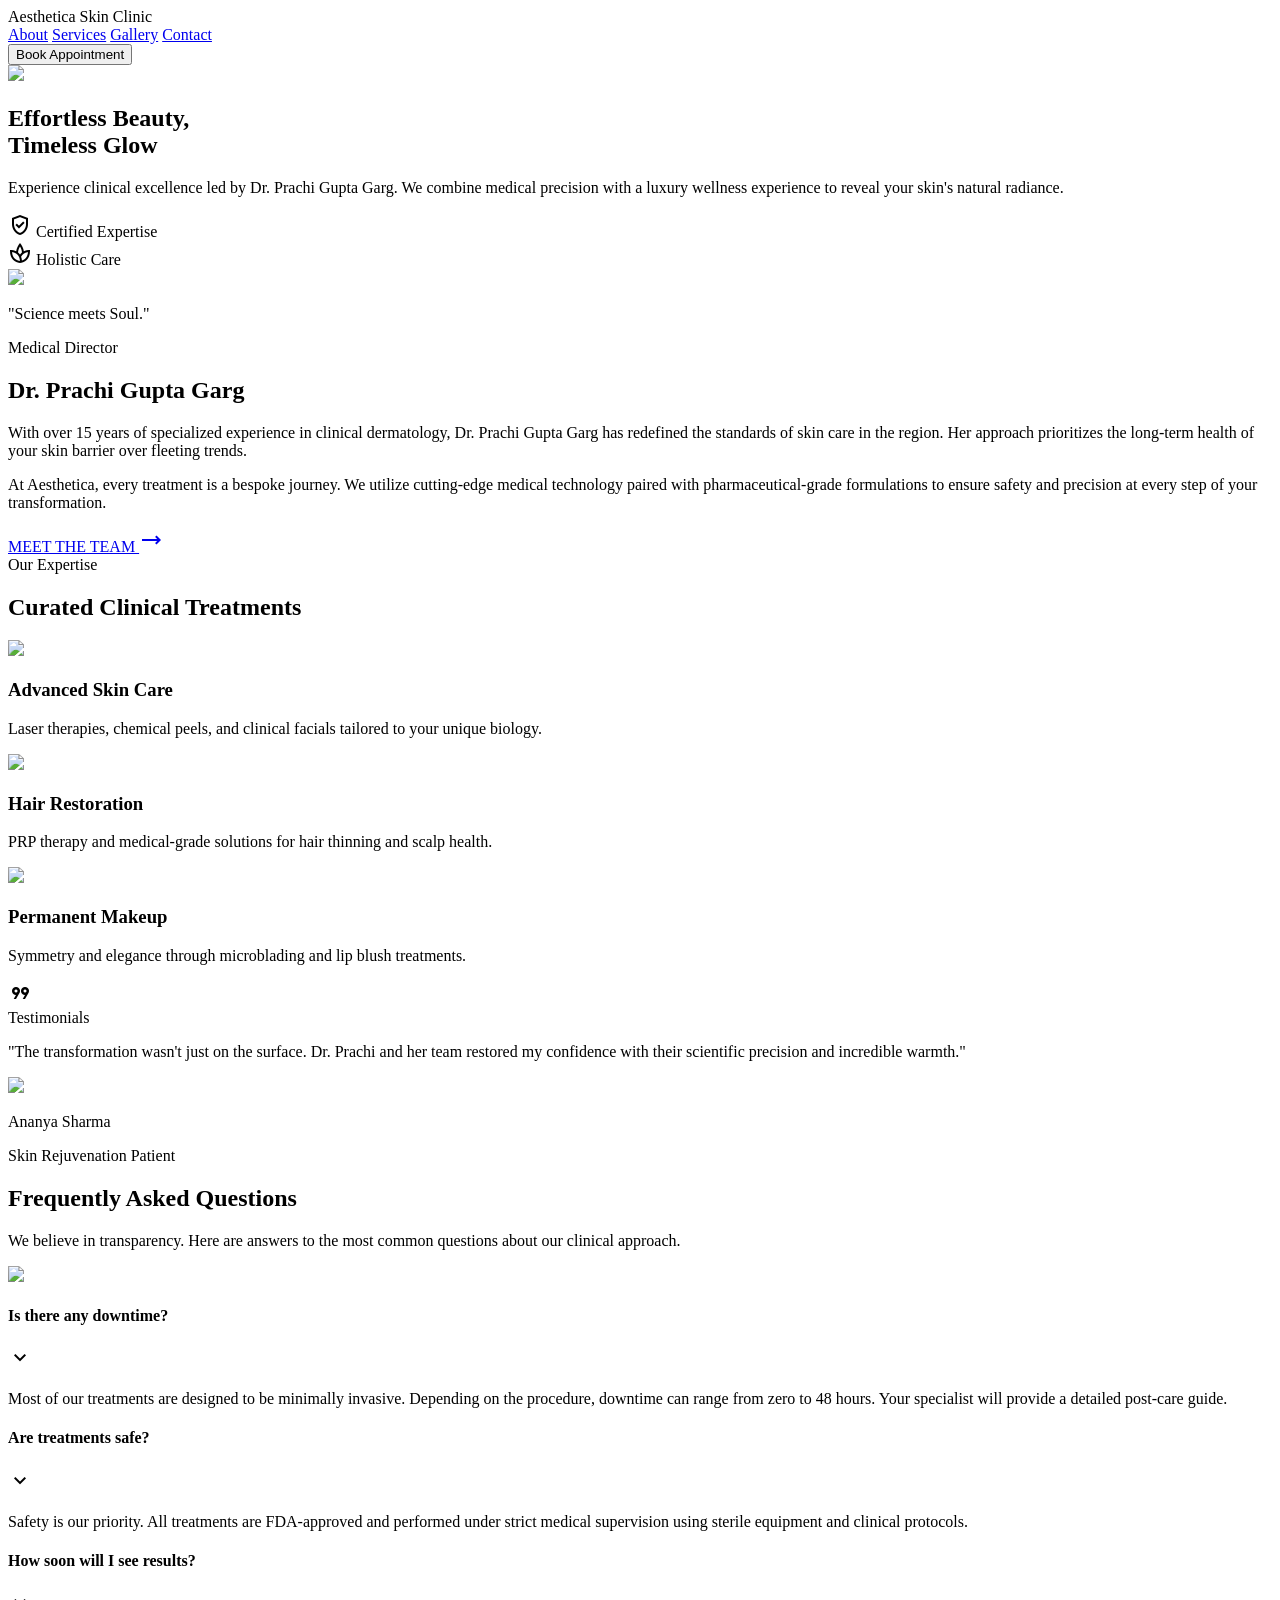
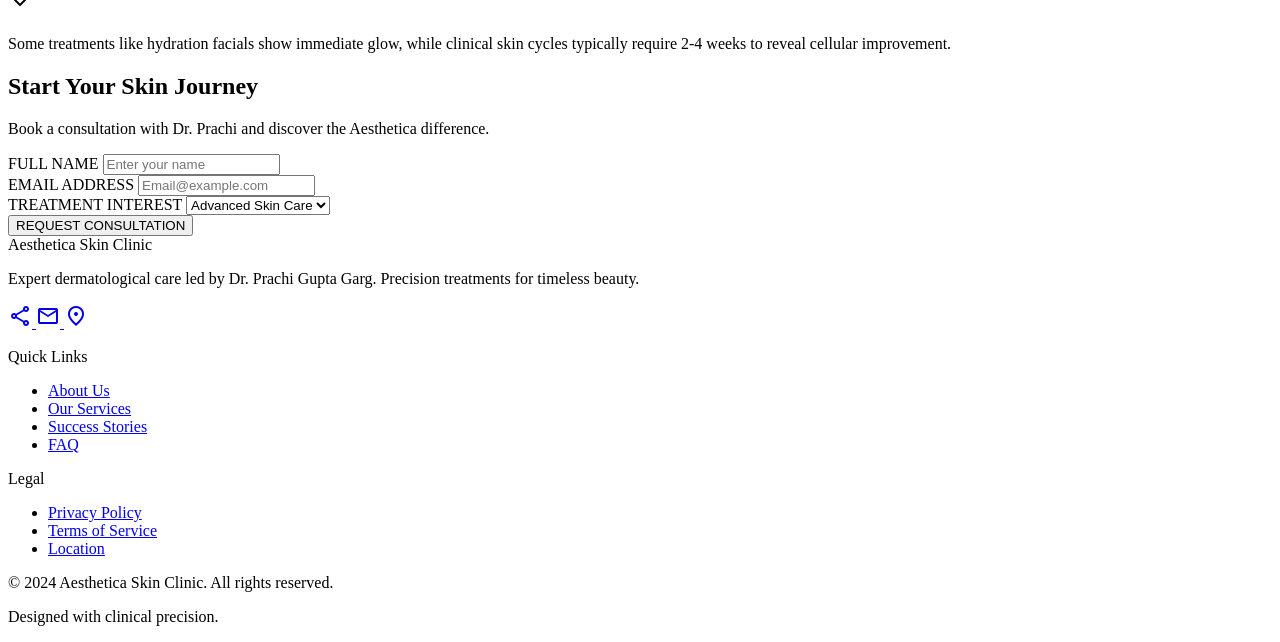
==== index.html @ 9235e524 "Create index.html" ====
<!DOCTYPE html>

<html class="scroll-smooth" lang="en"><head>
<meta charset="utf-8"/>
<meta content="width=device-width, initial-scale=1.0" name="viewport"/>
<title>Aesthetica Skin Clinic | Effortless Beauty, Timeless Glow</title>
<script src="https://cdn.tailwindcss.com?plugins=forms,container-queries"></script>
<link href="https://fonts.googleapis.com/css2?family=Libre+Caslon+Text:wght@400;700&amp;family=Manrope:wght@400;600;800&amp;family=Material+Symbols+Outlined:wght,FILL@100..700,0..1&amp;display=swap" rel="stylesheet"/>
<link href="https://fonts.googleapis.com/css2?family=Material+Symbols+Outlined:wght,FILL@100..700,0..1&amp;display=swap" rel="stylesheet"/>
<link href="https://fonts.googleapis.com/css2?family=Libre+Caslon+Text:wght@100..900&amp;family=Manrope:wght@100..900&amp;display=swap" rel="stylesheet"/>
<style>
        .material-symbols-outlined {
            font-variation-settings: 'FILL' 0, 'wght' 400, 'GRAD' 0, 'opsz' 24;
        }
        .glass-nav {
            backdrop-filter: blur(20px);
            -webkit-backdrop-filter: blur(20px);
        }
        .asymmetric-shape {
            clip-path: polygon(0 0, 100% 0, 100% 85%, 0% 100%);
        }
        .reveal-on-scroll {
            opacity: 0;
            transform: translateY(30px);
            transition: all 0.8s cubic-bezier(0.22, 1, 0.36, 1);
        }
        .reveal-on-scroll.active {
            opacity: 1;
            transform: translateY(0);
        }
    </style>
<script id="tailwind-config">
        tailwind.config = {
            darkMode: "class",
            theme: {
                extend: {
                    "colors": {
                        "error": "#ba1a1a",
                        "secondary-container": "#fed65b",
                        "on-tertiary-fixed-variant": "#41484c",
                        "inverse-primary": "#b5c8df",
                        "on-primary-fixed-variant": "#36485b",
                        "surface-dim": "#d8dadc",
                        "tertiary-fixed": "#dce3e8",
                        "outline-variant": "#c4c6cd",
                        "surface-container-low": "#f2f4f6",
                        "on-tertiary-container": "#a0a7ac",
                        "outline": "#74777d",
                        "on-secondary-fixed": "#241a00",
                        "on-primary-fixed": "#091d2e",
                        "on-surface": "#191c1e",
                        "on-primary-container": "#96a9be",
                        "on-surface-variant": "#43474c",
                        "surface-tint": "#4e6073",
                        "on-tertiary": "#ffffff",
                        "error-container": "#ffdad6",
                        "on-secondary": "#ffffff",
                        "background": "#f7f9fb",
                        "primary-fixed": "#d1e4fb",
                        "secondary": "#735c00",
                        "on-secondary-container": "#745c00",
                        "on-secondary-fixed-variant": "#574500",
                        "on-background": "#191c1e",
                        "on-primary": "#ffffff",
                        "on-error": "#ffffff",
                        "surface-container": "#eceef0",
                        "surface": "#f7f9fb",
                        "on-error-container": "#93000a",
                        "surface-bright": "#f7f9fb",
                        "tertiary": "#20272b",
                        "primary-container": "#2c3e50",
                        "tertiary-fixed-dim": "#c0c7cc",
                        "primary-fixed-dim": "#b5c8df",
                        "inverse-on-surface": "#eff1f3",
                        "tertiary-container": "#363d41",
                        "primary": "#162839",
                        "surface-container-high": "#e6e8ea",
                        "secondary-fixed": "#ffe088",
                        "on-tertiary-fixed": "#161d20",
                        "surface-container-lowest": "#ffffff",
                        "surface-variant": "#e0e3e5",
                        "inverse-surface": "#2d3133",
                        "secondary-fixed-dim": "#e9c349",
                        "surface-container-highest": "#e0e3e5"
                    },
                    "borderRadius": {
                        "DEFAULT": "0.125rem",
                        "lg": "0.25rem",
                        "xl": "0.5rem",
                        "full": "0.75rem"
                    },
                    "spacing": {
                        "gutter": "32px",
                        "container-max": "1280px",
                        "margin-desktop": "80px",
                        "section-gap": "120px",
                        "margin-mobile": "24px"
                    },
                    "fontFamily": {
                        "headline-md": ["Libre Caslon Text"],
                        "headline-lg-mobile": ["Libre Caslon Text"],
                        "headline-lg": ["Libre Caslon Text"],
                        "display-lg": ["Libre Caslon Text"],
                        "body-lg": ["Manrope"],
                        "label-md": ["Manrope"],
                        "body-md": ["Manrope"]
                    },
                    "fontSize": {
                        "headline-md": ["28px", {"lineHeight": "1.3", "fontWeight": "400"}],
                        "headline-lg-mobile": ["32px", {"lineHeight": "1.2", "fontWeight": "400"}],
                        "headline-lg": ["40px", {"lineHeight": "1.2", "fontWeight": "400"}],
                        "display-lg": ["56px", {"lineHeight": "1.1", "letterSpacing": "-0.02em", "fontWeight": "400"}],
                        "body-lg": ["18px", {"lineHeight": "1.6", "fontWeight": "400"}],
                        "label-md": ["14px", {"lineHeight": "1.2", "letterSpacing": "0.05em", "fontWeight": "600"}],
                        "body-md": ["16px", {"lineHeight": "1.6", "fontWeight": "400"}]
                    }
                }
            }
        }
    </script>
</head>
<body class="bg-surface text-on-surface font-body-md selection:bg-secondary-fixed selection:text-on-secondary-fixed">
<!-- TopNavBar -->
<nav class="fixed top-0 left-0 w-full z-50 flex justify-between items-center px-margin-mobile md:px-margin-desktop py-6 max-w-container-max mx-auto bg-surface/80 backdrop-blur-md shadow-sm transition-all duration-300">
<div class="font-headline-md text-headline-md text-primary tracking-tight">Aesthetica Skin Clinic</div>
<div class="hidden md:flex items-center space-x-8">
<a class="font-label-md text-label-md text-on-surface-variant hover:text-secondary transition-colors duration-300" href="#about">About</a>
<a class="font-label-md text-label-md text-on-surface-variant hover:text-secondary transition-colors duration-300" href="#services">Services</a>
<a class="font-label-md text-label-md text-on-surface-variant hover:text-secondary transition-colors duration-300" href="#gallery">Gallery</a>
<a class="font-label-md text-label-md text-on-surface-variant hover:text-secondary transition-colors duration-300" href="#contact">Contact</a>
</div>
<button class="bg-primary text-on-primary font-label-md text-label-md px-8 py-3 rounded-DEFAULT hover:bg-primary-container transition-all duration-300 transform active:scale-95">
            Book Appointment
        </button>
</nav>
<main class="pt-24">
<!-- Hero Section -->
<section class="relative h-[921px] min-h-[600px] flex items-center overflow-hidden px-margin-mobile md:px-margin-desktop">
<div class="absolute inset-0 z-0">
<img class="w-full h-full object-cover" data-alt="A serene, high-end medical spa treatment room with soft cinematic lighting illuminating a patient receiving a luxurious facial treatment. The atmosphere is clinical yet deeply relaxing, with a palette of soft whites, muted slates, and warm golden undertones. Fine textures of luxury linens and state-of-the-art dermatological equipment are visible in the soft-focus background." src="https://lh3.googleusercontent.com/aida-public/[base64]"/>
<div class="absolute inset-0 bg-gradient-to-r from-surface/60 to-transparent"></div>
</div>
<div class="relative z-10 max-w-3xl">
<h1 class="font-display-lg text-display-lg text-primary mb-6 reveal-on-scroll">
                    Effortless Beauty,<br/>Timeless Glow
                </h1>
<p class="font-body-lg text-body-lg text-on-surface-variant mb-10 max-w-xl reveal-on-scroll" style="transition-delay: 200ms;">
                    Experience clinical excellence led by Dr. Prachi Gupta Garg. We combine medical precision with a luxury wellness experience to reveal your skin's natural radiance.
                </p>
<div class="flex flex-wrap gap-6 reveal-on-scroll" style="transition-delay: 400ms;">
<div class="flex items-center gap-3">
<span class="material-symbols-outlined text-secondary">verified_user</span>
<span class="font-label-md text-label-md text-primary">Certified Expertise</span>
</div>
<div class="flex items-center gap-3">
<span class="material-symbols-outlined text-secondary">spa</span>
<span class="font-label-md text-label-md text-primary">Holistic Care</span>
</div>
</div>
</div>
</section>
<!-- Intro Section: Dr. Prachi -->
<section class="py-section-gap px-margin-mobile md:px-margin-desktop bg-surface-container-lowest" id="about">
<div class="grid grid-cols-1 md:grid-cols-12 gap-12 items-center">
<div class="md:col-span-5 relative reveal-on-scroll">
<div class="aspect-[4/5] bg-surface-container overflow-hidden rounded-lg shadow-sm">
<img class="w-full h-full object-cover hover:scale-105 transition-transform duration-700" data-alt="A professional portrait of Dr. Prachi Gupta Garg, a leading dermatologist, standing in a bright, modern clinical environment. She wears a crisp white medical coat and conveys a warm, authoritative, and trustworthy presence. The background features subtle medicinal glass jars and a minimalist medical certificate, maintaining the clinical-luxury aesthetic with soft natural light." src="https://lh3.googleusercontent.com/aida-public/[base64]"/>
</div>
<div class="absolute -bottom-6 -right-6 bg-secondary text-on-secondary p-8 hidden md:block">
<p class="font-headline-md text-headline-md italic">"Science meets Soul."</p>
</div>
</div>
<div class="md:col-span-7 space-y-8 reveal-on-scroll" style="transition-delay: 200ms;">
<div class="space-y-2">
<span class="font-label-md text-label-md text-secondary uppercase tracking-widest">Medical Director</span>
<h2 class="font-headline-lg text-headline-lg text-primary">Dr. Prachi Gupta Garg</h2>
</div>
<p class="font-body-lg text-body-lg text-on-surface-variant leading-relaxed">
                        With over 15 years of specialized experience in clinical dermatology, Dr. Prachi Gupta Garg has redefined the standards of skin care in the region. Her approach prioritizes the long-term health of your skin barrier over fleeting trends.
                    </p>
<p class="font-body-md text-body-md text-on-surface-variant">
                        At Aesthetica, every treatment is a bespoke journey. We utilize cutting-edge medical technology paired with pharmaceutical-grade formulations to ensure safety and precision at every step of your transformation.
                    </p>
<div class="pt-4">
<a class="inline-flex items-center gap-2 font-label-md text-label-md text-primary hover:text-secondary transition-colors" href="#">
                            MEET THE TEAM <span class="material-symbols-outlined">trending_flat</span>
</a>
</div>
</div>
</div>
</section>
<!-- Services Section: Bento Grid -->
<section class="py-section-gap px-margin-mobile md:px-margin-desktop bg-surface" id="services">
<div class="text-center mb-16 space-y-4 reveal-on-scroll">
<span class="font-label-md text-label-md text-secondary uppercase tracking-widest">Our Expertise</span>
<h2 class="font-headline-lg text-headline-lg text-primary">Curated Clinical Treatments</h2>
</div>
<div class="grid grid-cols-1 md:grid-cols-3 gap-8">
<!-- Skin Card -->
<div class="group relative overflow-hidden rounded-lg bg-white shadow-sm transition-all duration-500 hover:-translate-y-2 reveal-on-scroll">
<div class="aspect-[3/4] overflow-hidden">
<img class="w-full h-full object-cover group-hover:scale-110 transition-transform duration-700" data-alt="A macro close-up of a person's glowing, flawless skin being gently touched by a clinical pipette dispensing a clear, viscous serum. The lighting is high-key and surgical, highlighting the dewy texture and healthy pores. The color palette is dominated by sterile whites and soft flesh tones, evoking medical precision and pure hydration." src="https://lh3.googleusercontent.com/aida-public/[base64]"/>
</div>
<div class="absolute inset-0 bg-gradient-to-t from-primary/80 via-transparent to-transparent flex flex-col justify-end p-8 text-on-primary">
<h3 class="font-headline-md text-headline-md mb-2">Advanced Skin Care</h3>
<p class="font-body-md text-body-md opacity-0 group-hover:opacity-100 transition-opacity duration-500">Laser therapies, chemical peels, and clinical facials tailored to your unique biology.</p>
</div>
</div>
<!-- Hair Card -->
<div class="group relative overflow-hidden rounded-lg bg-white shadow-sm transition-all duration-500 hover:-translate-y-2 reveal-on-scroll" style="transition-delay: 150ms;">
<div class="aspect-[3/4] overflow-hidden">
<img class="w-full h-full object-cover group-hover:scale-110 transition-transform duration-700" data-alt="A side profile of healthy, lustrous long hair being examined under a medical magnifying light. The strands catch the clinical cool-white light, showing exceptional shine and strength. The setting is a clean, modern dermatology lab with stainless steel and white surfaces, emphasizing the scientific approach to hair restoration." src="https://lh3.googleusercontent.com/aida-public/[base64]"/>
</div>
<div class="absolute inset-0 bg-gradient-to-t from-primary/80 via-transparent to-transparent flex flex-col justify-end p-8 text-on-primary">
<h3 class="font-headline-md text-headline-md mb-2">Hair Restoration</h3>
<p class="font-body-md text-body-md opacity-0 group-hover:opacity-100 transition-opacity duration-500">PRP therapy and medical-grade solutions for hair thinning and scalp health.</p>
</div>
</div>
<!-- PMU Card -->
<div class="group relative overflow-hidden rounded-lg bg-white shadow-sm transition-all duration-500 hover:-translate-y-2 reveal-on-scroll" style="transition-delay: 300ms;">
<div class="aspect-[3/4] overflow-hidden">
<img class="w-full h-full object-cover group-hover:scale-110 transition-transform duration-700" data-alt="A focused close-up of a permanent makeup procedure being performed on eyebrows with a precise, sterile tool. The artist's gloved hands are visible, demonstrating expert control. The background is a soft-focus clinical setting with warm, ambient lighting that softens the medical intensity while maintaining a high-end feel." src="https://lh3.googleusercontent.com/aida-public/[base64]"/>
</div>
<div class="absolute inset-0 bg-gradient-to-t from-primary/80 via-transparent to-transparent flex flex-col justify-end p-8 text-on-primary">
<h3 class="font-headline-md text-headline-md mb-2">Permanent Makeup</h3>
<p class="font-body-md text-body-md opacity-0 group-hover:opacity-100 transition-opacity duration-500">Symmetry and elegance through microblading and lip blush treatments.</p>
</div>
</div>
</div>
</section>
<!-- Testimonials -->
<section class="py-section-gap px-margin-mobile md:px-margin-desktop bg-surface-container-low overflow-hidden relative">
<div class="absolute top-0 right-0 p-24 opacity-5 pointer-events-none">
<span class="material-symbols-outlined text-[300px]">format_quote</span>
</div>
<div class="max-w-4xl mx-auto text-center space-y-12 reveal-on-scroll">
<span class="font-label-md text-label-md text-secondary uppercase tracking-widest">Testimonials</span>
<div class="space-y-6">
<p class="font-headline-lg text-headline-lg text-primary italic leading-tight">
                        "The transformation wasn't just on the surface. Dr. Prachi and her team restored my confidence with their scientific precision and incredible warmth."
                    </p>
<div class="flex items-center justify-center gap-4">
<div class="w-12 h-12 rounded-full overflow-hidden">
<img class="w-full h-full object-cover" data-alt="A close-up headshot of a radiant, smiling woman with clear, healthy skin. She is looking slightly off-camera with a look of pure confidence and satisfaction. The lighting is soft and natural, emphasizing the subtle glow of her complexion against a blurred outdoor background." src="https://lh3.googleusercontent.com/aida-public/[base64]"/>
</div>
<div class="text-left">
<p class="font-label-md text-label-md text-primary">Ananya Sharma</p>
<p class="text-sm text-on-surface-variant">Skin Rejuvenation Patient</p>
</div>
</div>
</div>
</div>
</section>
<!-- FAQ Section -->
<section class="py-section-gap px-margin-mobile md:px-margin-desktop bg-surface">
<div class="grid grid-cols-1 md:grid-cols-2 gap-16">
<div class="reveal-on-scroll">
<h2 class="font-headline-lg text-headline-lg text-primary mb-8">Frequently Asked Questions</h2>
<p class="font-body-lg text-body-lg text-on-surface-variant mb-8">
                        We believe in transparency. Here are answers to the most common questions about our clinical approach.
                    </p>
<div class="aspect-video rounded-lg overflow-hidden shadow-xl">
<img class="w-full h-full object-cover" data-alt="A wide-angle shot of the Aesthetica Skin Clinic reception area. The space is wide and airy with high ceilings, minimalist white furniture, and large windows letting in abundance of natural light. Subtle touches of gold and slate blue accents create a modern, clinical-luxury atmosphere. A friendly receptionist is seen in the distance, ready to welcome patients." src="https://lh3.googleusercontent.com/aida-public/[base64]"/>
</div>
</div>
<div class="space-y-4 reveal-on-scroll" style="transition-delay: 200ms;">
<!-- Accordion Item 1 -->
<div class="border-b border-outline-variant py-6 group cursor-pointer">
<div class="flex justify-between items-center" onclick="this.parentElement.classList.toggle('active')">
<h4 class="font-headline-md text-headline-md text-primary">Is there any downtime?</h4>
<span class="material-symbols-outlined text-secondary transition-transform duration-300 group-[.active]:rotate-180">expand_more</span>
</div>
<div class="max-h-0 overflow-hidden transition-all duration-300 group-[.active]:max-h-40 group-[.active]:mt-4">
<p class="font-body-md text-body-md text-on-surface-variant">
                                Most of our treatments are designed to be minimally invasive. Depending on the procedure, downtime can range from zero to 48 hours. Your specialist will provide a detailed post-care guide.
                            </p>
</div>
</div>
<!-- Accordion Item 2 -->
<div class="border-b border-outline-variant py-6 group cursor-pointer active">
<div class="flex justify-between items-center" onclick="this.parentElement.classList.toggle('active')">
<h4 class="font-headline-md text-headline-md text-primary">Are treatments safe?</h4>
<span class="material-symbols-outlined text-secondary transition-transform duration-300 group-[.active]:rotate-180">expand_more</span>
</div>
<div class="max-h-0 overflow-hidden transition-all duration-300 group-[.active]:max-h-40 group-[.active]:mt-4">
<p class="font-body-md text-body-md text-on-surface-variant">
                                Safety is our priority. All treatments are FDA-approved and performed under strict medical supervision using sterile equipment and clinical protocols.
                            </p>
</div>
</div>
<!-- Accordion Item 3 -->
<div class="border-b border-outline-variant py-6 group cursor-pointer">
<div class="flex justify-between items-center" onclick="this.parentElement.classList.toggle('active')">
<h4 class="font-headline-md text-headline-md text-primary">How soon will I see results?</h4>
<span class="material-symbols-outlined text-secondary transition-transform duration-300 group-[.active]:rotate-180">expand_more</span>
</div>
<div class="max-h-0 overflow-hidden transition-all duration-300 group-[.active]:max-h-40 group-[.active]:mt-4">
<p class="font-body-md text-body-md text-on-surface-variant">
                                Some treatments like hydration facials show immediate glow, while clinical skin cycles typically require 2-4 weeks to reveal cellular improvement.
                            </p>
</div>
</div>
</div>
</div>
</section>
<!-- Booking Section -->
<section class="py-section-gap px-margin-mobile md:px-margin-desktop bg-primary-container text-on-primary" id="contact">
<div class="max-w-4xl mx-auto reveal-on-scroll">
<div class="text-center mb-16">
<h2 class="font-headline-lg text-headline-lg mb-4">Start Your Skin Journey</h2>
<p class="font-body-lg text-body-lg opacity-80">Book a consultation with Dr. Prachi and discover the Aesthetica difference.</p>
</div>
<form class="grid grid-cols-1 md:grid-cols-2 gap-8 bg-surface-container-highest/10 p-10 backdrop-blur-sm rounded-lg border border-white/10">
<div class="space-y-6">
<div class="flex flex-col gap-2">
<label class="font-label-md text-label-md opacity-70">FULL NAME</label>
<input class="bg-transparent border-0 border-b border-white/20 py-3 focus:ring-0 focus:border-secondary transition-colors" placeholder="Enter your name" type="text"/>
</div>
<div class="flex flex-col gap-2">
<label class="font-label-md text-label-md opacity-70">EMAIL ADDRESS</label>
<input class="bg-transparent border-0 border-b border-white/20 py-3 focus:ring-0 focus:border-secondary transition-colors" placeholder="Email@example.com" type="email"/>
</div>
</div>
<div class="space-y-6">
<div class="flex flex-col gap-2">
<label class="font-label-md text-label-md opacity-70">TREATMENT INTEREST</label>
<select class="bg-transparent border-0 border-b border-white/20 py-3 focus:ring-0 focus:border-secondary transition-colors appearance-none">
<option class="text-on-surface">Advanced Skin Care</option>
<option class="text-on-surface">Hair Restoration</option>
<option class="text-on-surface">Permanent Makeup</option>
<option class="text-on-surface">Other Consultation</option>
</select>
</div>
<button class="w-full bg-secondary text-on-secondary font-label-md text-label-md py-5 rounded-DEFAULT hover:bg-secondary-fixed transition-all duration-300 mt-4" type="submit">
                            REQUEST CONSULTATION
                        </button>
</div>
</form>
</div>
</section>
</main>
<!-- Footer -->
<footer class="w-full py-section-gap px-margin-mobile md:px-margin-desktop flex flex-col md:flex-row justify-between items-start bg-surface-container-low border-t border-outline-variant">
<div class="max-w-md space-y-6 mb-12 md:mb-0">
<div class="font-headline-md text-headline-md text-primary">Aesthetica Skin Clinic</div>
<p class="font-body-md text-body-md text-on-surface-variant">Expert dermatological care led by Dr. Prachi Gupta Garg. Precision treatments for timeless beauty.</p>
<div class="flex gap-4">
<a class="w-10 h-10 rounded-full border border-outline-variant flex items-center justify-center hover:bg-primary hover:text-on-primary transition-all duration-300" href="#">
<span class="material-symbols-outlined text-sm">share</span>
</a>
<a class="w-10 h-10 rounded-full border border-outline-variant flex items-center justify-center hover:bg-primary hover:text-on-primary transition-all duration-300" href="#">
<span class="material-symbols-outlined text-sm">mail</span>
</a>
<a class="w-10 h-10 rounded-full border border-outline-variant flex items-center justify-center hover:bg-primary hover:text-on-primary transition-all duration-300" href="#">
<span class="material-symbols-outlined text-sm">location_on</span>
</a>
</div>
</div>
<div class="grid grid-cols-2 md:grid-cols-2 gap-12">
<div class="space-y-4">
<p class="font-label-md text-label-md text-primary uppercase">Quick Links</p>
<ul class="space-y-2">
<li><a class="font-body-md text-body-md text-on-surface-variant hover:text-secondary transition-colors" href="#">About Us</a></li>
<li><a class="font-body-md text-body-md text-on-surface-variant hover:text-secondary transition-colors" href="#">Our Services</a></li>
<li><a class="font-body-md text-body-md text-on-surface-variant hover:text-secondary transition-colors" href="#">Success Stories</a></li>
<li><a class="font-body-md text-body-md text-on-surface-variant hover:text-secondary transition-colors" href="#">FAQ</a></li>
</ul>
</div>
<div class="space-y-4">
<p class="font-label-md text-label-md text-primary uppercase">Legal</p>
<ul class="space-y-2">
<li><a class="font-body-md text-body-md text-on-surface-variant hover:text-secondary transition-colors" href="#">Privacy Policy</a></li>
<li><a class="font-body-md text-body-md text-on-surface-variant hover:text-secondary transition-colors" href="#">Terms of Service</a></li>
<li><a class="font-body-md text-body-md text-on-surface-variant hover:text-secondary transition-colors" href="#">Location</a></li>
</ul>
</div>
</div>
<div class="w-full mt-16 pt-8 border-t border-outline-variant flex flex-col md:flex-row justify-between items-center gap-4 text-on-surface-variant text-sm">
<p>© 2024 Aesthetica Skin Clinic. All rights reserved.</p>
<p>Designed with clinical precision.</p>
</div>
</footer>
<script>
        // Simple Intersection Observer for scroll animations
        const observerOptions = {
            threshold: 0.1,
            rootMargin: '0px 0px -50px 0px'
        };

        const observer = new IntersectionObserver((entries) => {
            entries.forEach(entry => {
                if (entry.isIntersecting) {
                    entry.target.classList.add('active');
                }
            });
        }, observerOptions);

        document.querySelectorAll('.reveal-on-scroll').forEach(el => observer.observe(el));

        // Nav shadow on scroll
        window.addEventListener('scroll', () => {
            const nav = document.querySelector('nav');
            if (window.scrollY > 50) {
                nav.classList.add('py-4', 'shadow-md');
                nav.classList.remove('py-6', 'shadow-sm');
            } else {
                nav.classList.add('py-6', 'shadow-sm');
                nav.classList.remove('py-4', 'shadow-md');
            }
        });
    </script>
</body></html>
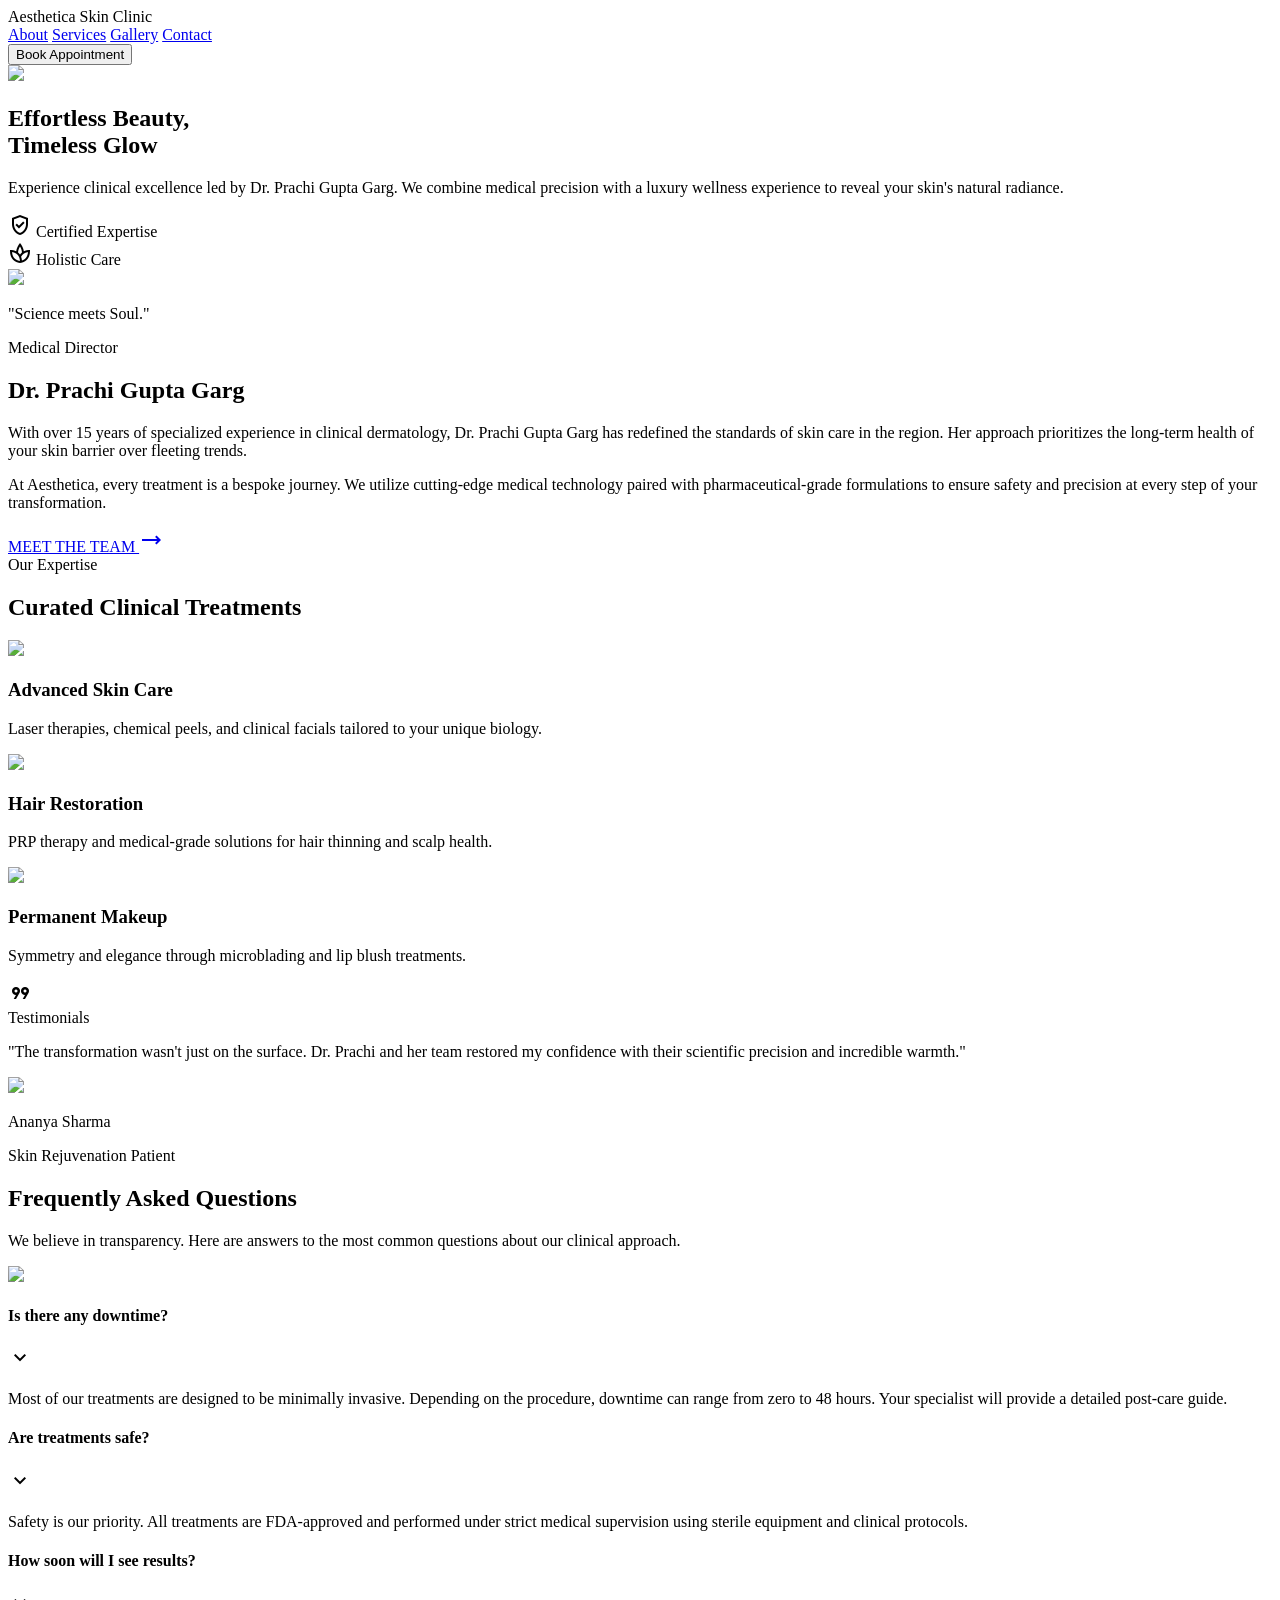
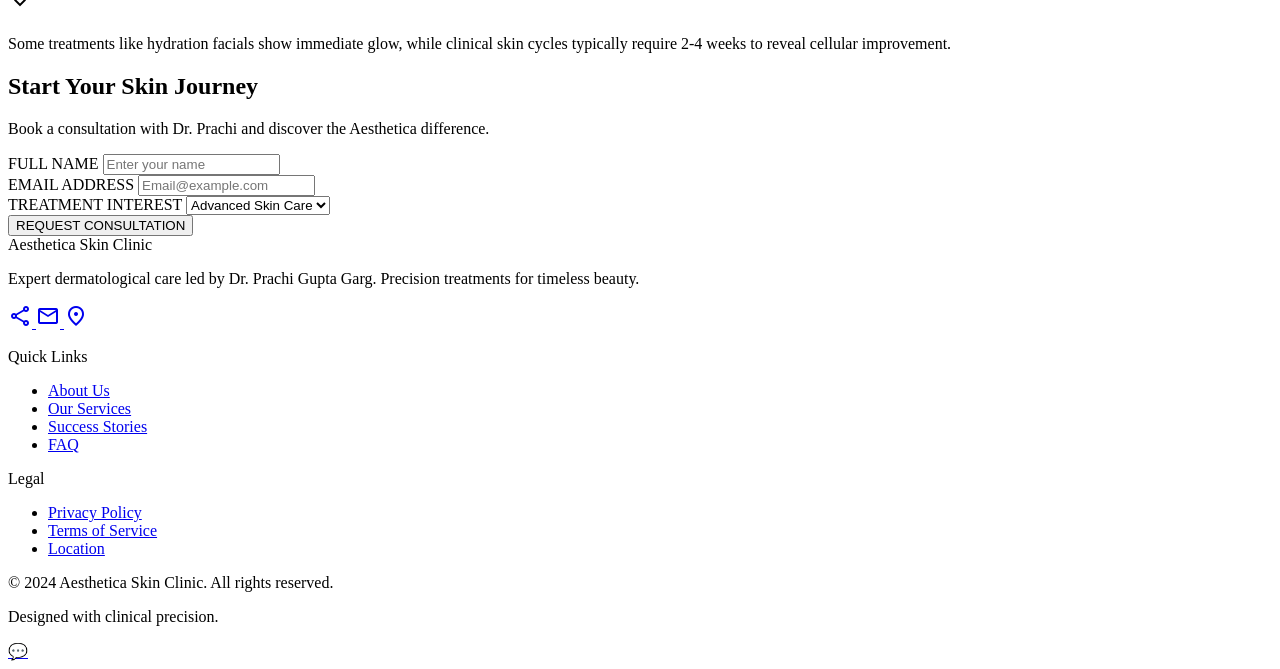
==== commit 0f99ec07: "Update index.html" ====
--- a/index.html
+++ b/index.html
@@ -409,4 +409,12 @@
             }
         });
     </script>
+        <a
+href="https://wa.me/917709736251"
+target="_blank"
+class="whatsapp-float">
+
+💬
+
+        </a>
 </body></html>
